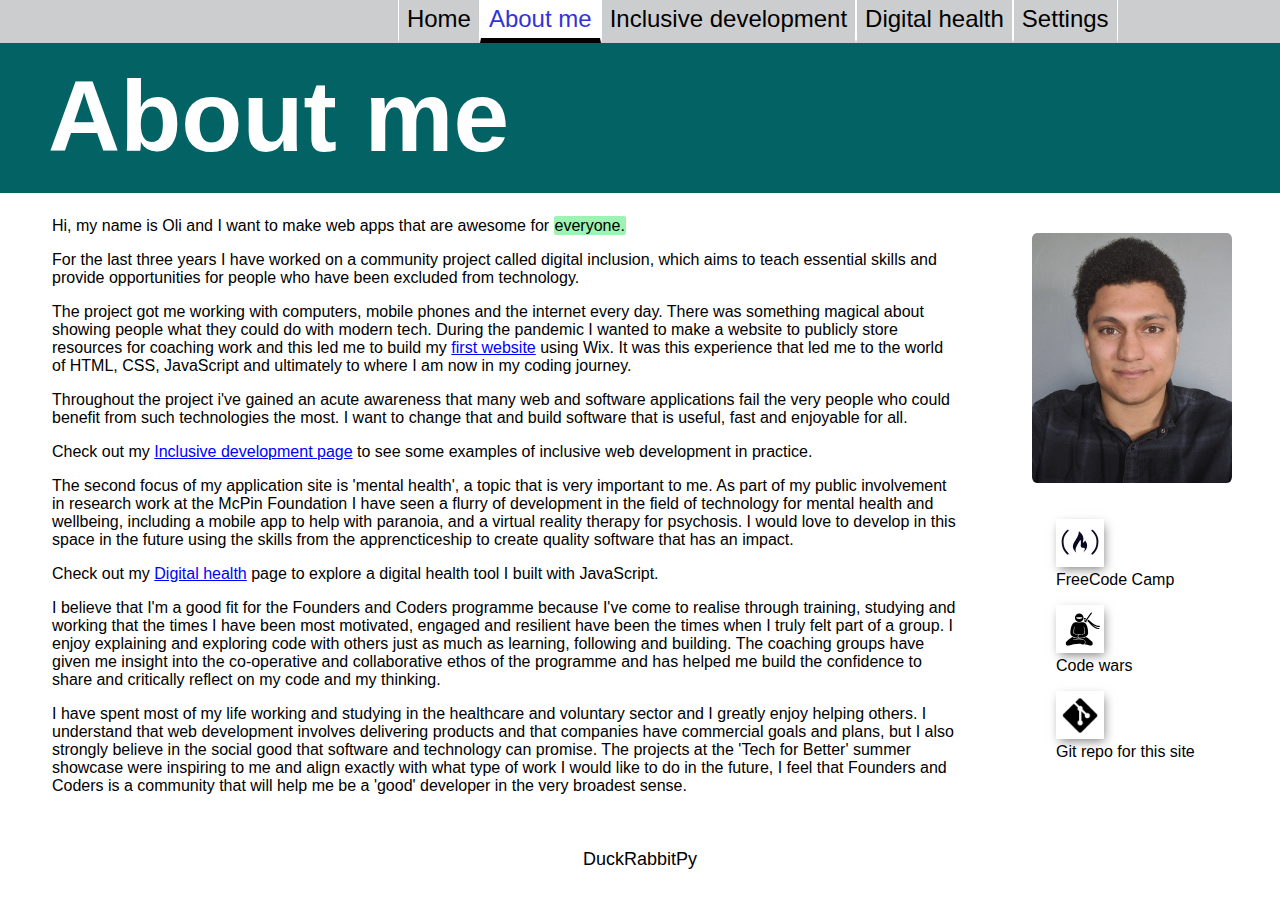
==== pages/about.html @ ebc99cb9 "accessibility audit part 1" ====
<!DOCTYPE html>
<html lang="en">
  <head>
    <meta charset="UTF-8" />
    <meta name="viewport" content="width=device-width, initial-scale=1.0" />
    <link
      rel="stylesheet"
      href="https://use.fontawesome.com/releases/v5.7.2/css/all.css"
      integrity="sha384-fnmOCqbTlWIlj8LyTjo7mOUStjsKC4pOpQbqyi7RrhN7udi9RwhKkMHpvLbHG9Sr"
      crossorigin="anonymous"
    />
    <link rel="stylesheet" href="../styles.css" />
    <link rel="icon" type="image/png" href="../images/everyone.svg" />
    <title>About</title>
    <script src="../retrieveSettings.js"></script>
  </head>

  <nav>
    <ul>
      <li tabindex="0" class="key-nav" id="skip_to_content">
        <a href="#main_content">Skip to main content</a>
      </li>
      <li tabindex="0" class="key-nav">
        <a href="/">Home </a><i class="fas fa-home" aria-hidden="true"></i>
      </li>
      <li tabindex="0" class="key-nav" id="current_page">
        <a href="../pages/about.html" aria-current="page">About me </a
        ><i class="far fa-address-card" aria-hidden="true"></i>
      </li>
      <li tabindex="0" class="key-nav">
        <a href="../pages/inclusive.html">Inclusive development </a
        ><i class="fas fa-user-check" aria-hidden="true"></i>
      </li>
      <li tabindex="0" class="key-nav">
        <a href="../pages/tools.html">Digital health </a
        ><i class="fas fa-spa" aria-hidden="true"></i>
      </li>
      <li tabindex="0" class="key-nav">
        <a href="../pages/settings.html">Settings </a
        ><i class="fas fa-cog" aria-hidden="true"></i>
      </li>
    </ul>
  </nav>

  <body>
    <section class="banner">
      <h1>About me</h1>
    </section>
    <main class="about-container fade-in-content">
      <article class="about-article">
        <p id="main_content">
          Hi, my name is Oli and I want to make web apps that are awesome for
          <mark>everyone.</mark>
        </p>
        <p>
          For the last three years I have worked on a community project called
          digital inclusion, which aims to teach essential skills and provide
          opportunities for people who have been excluded from technology.
        </p>
        <p>
          The project got me working with computers, mobile phones and the
          internet every day. There was something magical about showing people
          what they could do with modern tech. During the pandemic I wanted to
          make a website to publicly store resources for coaching work and this
          led me to build my
          <a target="blank" href="https://digiinclusion.wixsite.com/london"
            >first website</a
          >
          using Wix. It was this experience that led me to the world of HTML,
          CSS, JavaScript and ultimately to where I am now in my coding journey.
        </p>
        <p>
          Throughout the project i've gained an acute awareness that many web
          and software applications fail the very people who could benefit from
          such technologies the most. I want to change that and build software
          that is useful, fast and enjoyable for all.
        </p>
        <p>
          Check out my
          <a href="./inclusive.html">Inclusive development page</a> to see some
          examples of inclusive web development in practice.
        </p>
        <p>
          The second focus of my application site is 'mental health', a topic
          that is very important to me. As part of my public involvement in
          research work at the McPin Foundation I have seen a flurry of
          development in the field of technology for mental health and
          wellbeing, including a mobile app to help with paranoia, and a virtual
          reality therapy for psychosis. I would love to develop in this space
          in the future using the skills from the apprencticeship to create
          quality software that has an impact.
        </p>
        <p>
          Check out my
          <a href="./tools.html">Digital health</a> page to explore a digital
          health tool I built with JavaScript.
        </p>
        <p>
          I believe that I'm a good fit for the Founders and Coders programme
          because I've come to realise through training, studying and working
          that the times I have been most motivated, engaged and resilient have
          been the times when I truly felt part of a group. I enjoy explaining
          and exploring code with others just as much as learning, following and
          building. The coaching groups have given me insight into the
          co-operative and collaborative ethos of the programme and has helped
          me build the confidence to share and critically reflect on my code and
          my thinking.
        </p>
        <p>
          I have spent most of my life working and studying in the healthcare
          and voluntary sector and I greatly enjoy helping others. I understand
          that web development involves delivering products and that companies
          have commercial goals and plans, but I also strongly believe in the
          social good that software and technology can promise. The projects at
          the 'Tech for Better' summer showcase were inspiring to me and align
          exactly with what type of work I would like to do in the future, I
          feel that Founders and Coders is a community that will help me be a
          'good' developer in the very broadest sense.
        </p>
      </article>

      <div class="profile-links-container">
        <ul class="profile-items">
          <li>
            <img
              class="about-img"
              src="../images/about_img.jpg"
              alt="profile of Oli Jones"
            />
          </li>
          <li tabindex="0" class="profile-li">
            <figure>
              <a
                target="_blank"
                href="https://www.freecodecamp.org/duck_rabbit_py"
              >
                <img
                  class="profile-links"
                  src="../images/fcc_secondary.svg"
                  alt="link to freecode camp profile"
                />
              </a>
              <figcaption>FreeCode Camp</figcaption>
            </figure>
          </li>
          <li tabindex="0" class="profile-li">
            <figure>
              <a
                target="_blank"
                href="https://www.codewars.com/users/duckRabbit"
              >
                <img
                  class="profile-links"
                  src="../images/codewars.svg"
                  alt="link to codewars profile"
                />
              </a>
              <figcaption>Code wars</figcaption>
            </figure>
          </li>
          <li tabindex="0" class="profile-li">
            <figure>
              <a
                target="_blank"
                href="https://github.com/duckRabbitPy/duckRabbitPy.github.io"
              >
                <img
                  class="profile-links"
                  src="../images/git.png"
                  alt="link to github repository"
                />
              </a>
              <figcaption>Git repo for this site</figcaption>
            </figure>
          </li>
        </ul>
      </div>
    </main>

    <footer>
      <p>
        <span><i id="github-icon" class="fab fa-github"></i></span>DuckRabbitPy
      </p>
    </footer>
    <script
      crossorigin="anonymous"
      src="https://polyfill.io/v3/polyfill.min.js?features=es2015%2Ces2016%2Ces2017%2Ces2018%2Ces2019%2Ces6%2Ces5"
    ></script>
    <script src="../app.js"></script>
    <script>
      //page specific javaScript
      const profileListItems = document.querySelectorAll(".profile-li");
      profileListItems.forEach((elem) => {
        elem.addEventListener("keydown", (event) => {
          if (event.keyCode === 13) {
            //user must have pop ups enabled for this approach to work
            let newLocation = event.target.childNodes[1].firstElementChild.href;
            window.open(newLocation, "_blank");
          }
        });
      });
    </script>
    <script
      type="text/javascript"
      src="//translate.google.com/translate_a/element.js?cb=googleTranslateElementInit"
    ></script>
  </body>
</html>
---- styles.css ----
@font-face {
  font-family: "openDyslexic";
  src: url("./OpenDyslexic-Regular.woff");
}

:root {
  /* --background-color: white; */
  --background-color: white;
  --text-color: black;
  --link-color: blue;
  --font-size: "large";
  --secondary-color: rgb(158, 242, 178);
  --tertiary-color: #b5e6ffcb;
  --banner: #036264;
  --font-family: "-apple-system", "BlinkMacSystemFont", "Arial", "Roboto",
    "Oxygen", "Ubuntu", "Cantarell";

  /* digital app result bar variable */
  --moodbar-width: 50%;
  --sleepbar-width: 50%;
  --nutritionbar-width: 50%;
  --socialbar-width: 50%;
  --exercisebar-width: 50%;
}

html[current-theme="light-theme"] {
  --background-color: white;
  --text-color: rgb(21, 20, 28);
  --link-color: blue;
  --secondary-color: rgb(158, 242, 178);
  --tertiary-color: #b5e6ffcb;
  --banner: #036264;
}

html[current-theme="dark-theme"] {
  --background-color: rgb(29, 13, 45);
  --text-color: white;
  --link-color: yellow;
  --secondary-color: rgb(158, 242, 178);
  --tertiary-color: #b5e6ffcb;
  --banner: #3a3a3a;
}

html[current-theme="easy-read-theme"] {
  --background-color: #f9f7d8;
  --text-color: #003275;
  --link-color: #1f9c39;
  --secondary-color: rgb(158, 242, 178);
  --tertiary-color: #b5e6ffcb;
  --banner: #1f9c39;
}

html[animation-state="off"] {
  --landing-animation: "none";
  --soft-animation: "none";
  --pulse-animation: "none";
}

html[animation-state="on"] {
  --landing-animation: fadeIn 3s;
  --soft-animation: fadeIn 0.8s;
  --pulse-animation: pulse 2s infinite;
}

body {
  margin: 0;
  padding: 0;
  color: var(--text-color);
  font-size: var(--font-size);
  font-family: var(--font-family);
  background: var(--background-color);
}

body a {
  color: var(--link-color);
}

/* landing page (index.html) */
.landing-container {
  display: flex;
  flex-direction: column;
  justify-items: center;
  align-items: center;
}

.landing-text {
  margin: 20px;
}

.landing-img {
  max-height: 50vh;
  animation: var(--landing-animation);
  -webkit-animation: var(--landing-animation);
  -moz-animation: var(--landing-animation);
  -o-animation: var(--landing-animation);
  -ms-animation: var(--landing-animation);
}

.fade-in-content {
  animation: var(--soft-animation);
  -webkit-animation: var(--soft-animation);
  -moz-animation: var(--soft-animation);
  -o-animation: var(--soft-animation);
  -ms-animation: var(--soft-animation);
}

@keyframes fadeIn {
  0% {
    opacity: 0.1;
  }
  100% {
    opacity: 1;
  }
}

@-moz-keyframes fadeIn {
  0% {
    opacity: 0.1;
  }
  100% {
    opacity: 1;
  }
}

@-webkit-keyframes fadeIn {
  0% {
    opacity: 0.1;
  }
  100% {
    opacity: 1;
  }
}

@-o-keyframes fadeIn {
  0% {
    opacity: 0.1;
  }
  100% {
    opacity: 1;
  }
}

@-ms-keyframes fadeIn {
  0% {
    opacity: 0.1;
  }
  100% {
    opacity: 1;
  }
}

/* Nav bar */

nav [aria-current="page"] {
  color: rgb(51, 51, 216);
}

nav li {
  list-style: none;
  color: #000;
  padding: 0.3rem 0.5rem 0.3rem 0.5rem;
  /* transparent border to keep sizing consistent on hover */
  border-bottom: 4px solid rgba(244, 192, 20, 0);
  border-right: 0.5px solid white;
  border-left: 0.5px solid white;
}

nav li:hover {
  /* background-color: rgb(244, 191, 20); */
  background-color: var(--secondary-color);
  color: #000;
  border-bottom: 3px solid #444;
}

#current_page {
  background-color: white;
  border-bottom: 5px solid black;
}

nav ul {
  display: flex;
  flex-direction: row;
  justify-content: center;
  background-color: rgb(204, 205, 206);
  box-shadow: 0 2px 4px -1px rgba(0, 0, 0, 0.5);
  margin: 0;
  padding: 0;
}

nav a {
  font-size: x-large;
  color: rgb(0, 0, 0);
  text-decoration: none;
}

i {
  font-size: medium;
}

mark {
  background-color: var(--secondary-color);
  border-radius: 2px;
  padding: 1px;
}

.key-nav:focus-visible {
  background-color: var(--secondary-color);
}

nav:focus {
  background-color: var(--secondary-color);
}

/* skip to content li is invisible to sighted readers, 
but becomes visible and clickable/enterable with keyboard focus */
#skip_to_content {
  opacity: 0;
  pointer-events: none;
}

#skip_to_content:focus {
  opacity: 1;
  pointer-events: all;
}

/* banner and h1*/
.banner {
  background-color: var(--banner);
  height: 150px;
}

.banner h1 {
  padding-top: 1rem;
  padding-left: 3rem;
  margin: 0px;
  color: white;
  font-size: 100px;
}

/* general */

.active {
  background-color: var(--tertiary-color);
  border: var(--text-color) solid 1px;
}

/* about page css */
.about-container,
.inclusive-container,
.tools-container,
.settings-container {
  margin: 0.5rem 2rem 0 2rem;
}

.about-container {
  display: flex;
  flex-direction: row;
}

.about-article {
  margin: 0px 20px 20px 20px;
}

.about-img {
  margin: 1rem;
  height: 250px;
  width: 200px;
  border-radius: 2.5%;
}

.profile-links-container {
  display: flex;
  flex-direction: column;
  justify-items: right;
}

.profile-items {
  list-style-type: none;
}

.profile-li:focus-visible {
  background-color: var(--secondary-color);
}

.profile-figure:focus-visible {
  background-color: var(--secondary-color);
}

.profile-links {
  max-width: 40px;
  padding: 3px;
  box-shadow: 2px 4px 10px -2px rgba(0, 0, 0, 0.5);
  border: solid 1px rgba(0, 0, 0, 0);
  animation: var(--pulse-animation);
}

.profile-links:hover {
  background-color: var(--tertiary-color);
  border: solid 1px var(--tertiary-color);
}

/* inclusion page css */
.factor-container {
  padding-top: 0.5rem;
  display: grid;
  grid-template-columns: 1fr 1fr 1fr;
  grid-template-rows: 1fr 1fr;
  gap: 0px 0px;
  grid-auto-flow: row;
  grid-template-areas:
    "digital-inclusion visual-impairment neuro-diversity"
    "physical-health-and-ability language-area community-diversity";
  width: 100%;
  height: 100%;
  justify-content: center;
}

.digital-inclusion {
  grid-area: digital-inclusion;
  display: flex;
  flex-direction: row;
  align-content: center;
  max-height: 1fr;
  padding: 10px;

  /* set transparent border when not hovered */
  border: rgba(0, 0, 0, 0);
  border-style: solid;
}

.visual-impairment {
  grid-area: visual-impairment;
  display: flex;
  flex-direction: row;
  align-content: center;
  max-height: 1fr;
  padding: 10px;

  border: rgba(0, 0, 0, 0);
  border-style: solid;
}

.neuro-diversity {
  grid-area: neuro-diversity;
  display: flex;
  flex-direction: row;
  align-content: center;
  max-height: 1fr;
  padding: 10px;

  border: rgba(0, 0, 0, 0);
  border-style: solid;
}

.physical-health-and-ability {
  grid-area: physical-health-and-ability;
  display: flex;
  flex-direction: row;
  align-content: center;
  max-height: 1fr;
  padding: 10px;

  border: rgba(0, 0, 0, 0);
  border-style: solid;
}

.language-area {
  grid-area: language-area;
  display: flex;
  flex-direction: row;
  align-content: center;
  max-height: 1fr;
  padding: 10px;

  border: rgba(0, 0, 0, 0);
  border-style: solid;
}

.community-diversity {
  grid-area: community-diversity;
  display: flex;
  flex-direction: row;
  align-content: center;
  max-height: 1fr;
  padding: 10px;

  border: rgba(0, 0, 0, 0);
  border-style: solid;
}

#digital-section,
#visual-section,
#neuro-section,
#physical-section,
#language-section,
#community-section {
  padding-top: 10px;
  margin: 20px;
}

.hidden {
  display: none;
}

.onShow {
  display: block;
}

.feedback {
  padding: 2rem;
}

.neuro-diversity:hover,
.neuro-diversity:focus-visible,
.physical-health-and-ability:hover,
.physical-health-and-ability:focus-visible,
.language-area:hover,
.language-area:focus-visible,
.community-diversity:hover,
.community-diversity:focus-visible,
.visual-impairment:hover,
.visual-impairment:focus-visible,
.digital-inclusion:hover,
.digital-inclusion:focus-visible {
  border: var(--text-color);
  background-color: var(--tertiary-color);
  border-style: solid;
}

.neuro-diversity header,
.physical-health-and-ability header,
.language-area header,
.community-diversity header,
.visual-impairment header,
.digital-inclusion header {
  padding: 10px;
}

.nav-tut {
  margin: 1rem;
  padding: 0.5rem;
  border: 0.5px var(--text-color) dashed;
}

.nav-tut:hover {
  border: 0.5px var(--text-color) solid;
}

.inclusive-link {
  text-decoration: none;
}

.factor-img {
  max-width: 200px;
}

.user-container {
  width: 70%;
  margin-top: 20px;
  margin-bottom: 20px;
  padding: 10px;
  border: black 1px groove;
  display: flex;
  flex-direction: row;
  justify-items: left;
}

.colourB-container {
  display: flex;
  flex-direction: column;
}

.filter-btn {
  width: 150px;
  height: min-content;
}

.filter-btn-container {
  margin-top: 2rem;
  margin-bottom: 1rem;
  display: flex;
  flex-direction: row;
  justify-content: space-evenly;
}

.multi_coloured {
  max-width: 40vw;
  border-radius: 10%;
  filter: var(--vision-filter);
}

.comparison-container {
  display: flex;
  flex-direction: row;
  justify-content: space-evenly;
}

.sightLoss {
  border-radius: 50%;
  filter: blur(35px) grayscale();
}

#custom_upload {
  margin: 0.5rem;
}

#dice {
  height: 100px;
}

#text_input {
  width: 70vw;
  height: 10vw;
}

.scroll-top {
  margin-top: 10px;
  margin-left: 90%;
}

button {
  font-size: var(--font-size);
  font-family: var(--font-family);
  margin: 5px;
}

button:hover,
button:focus-visible {
  background-color: var(--secondary-color);
}

/* digi health tools styles */

.health-app {
  display: flex;
  flex-direction: row;
  justify-items: center;
  padding-left: 50px;
}

.digi-health-landing {
  display: flex;
  flex-direction: row;
  justify-content: center;
}

.domain-img {
  max-height: 30vh;
}

#health_landing_img {
  max-width: 60vw;
}

#mood_bar {
  background: #333;
  border-radius: 13px;
  height: 20px;
  width: 300px;
  padding: 3px;
  margin-bottom: 1rem;
}

#mood_bar:after {
  content: "";
  display: block;
  background: var(--tertiary-color);
  width: var(--moodbar-width);
  height: 100%;
  border-radius: 9px;
}

#sleep_bar {
  background: #333;
  border-radius: 13px;
  height: 20px;
  width: 300px;
  padding: 3px;
  margin-bottom: 1rem;
}

#sleep_bar:after {
  content: "";
  display: block;
  background: var(--tertiary-color);
  width: var(--sleepbar-width);
  height: 100%;
  border-radius: 9px;
}

#nutrition_bar {
  background: #333;
  border-radius: 13px;
  height: 20px;
  width: 300px;
  padding: 3px;
  margin-bottom: 1rem;
}

#nutrition_bar:after {
  content: "";
  display: block;
  background: var(--tertiary-color);
  width: var(--nutritionbar-width);
  height: 100%;
  border-radius: 9px;
}

#social_bar {
  background: #333;
  border-radius: 13px;
  height: 20px;
  width: 300px;
  padding: 3px;
  margin-bottom: 1rem;
}

#social_bar:after {
  content: "";
  display: block;
  background: var(--tertiary-color);
  width: var(--socialbar-width);
  height: 100%;
  border-radius: 9px;
}

#exercise_bar {
  background: #333;
  border-radius: 13px;
  height: 20px;
  width: 300px;
  padding: 3px;
  margin-bottom: 1rem;
}

#exercise_bar:after {
  content: "";
  display: block;
  background: var(--tertiary-color);
  width: var(--exercisebar-width);
  height: 100%;
  border-radius: 9px;
}

.bar-container {
  display: flex;
  flex-direction: row;
  align-items: center;
}

.positive_icon {
  max-width: 7vh;
  margin-left: 10px;
  animation: var(--pulse-animation);
}

@keyframes pulse {
  0% {
    transform: scale(0.9);
  }

  70% {
    transform: scale(1);
  }

  100% {
    transform: scale(0.9);
  }
}

/* footer styles */
footer {
  font-size: large;
  display: flex;
  flex-direction: row;
  justify-content: center;
}

#github-icon {
  font-size: var(--font-size);
}

/* Ipad */
@media (max-width: 1000px) {
  .factor-container {
    padding-top: 0.5rem;
    display: grid;
    grid-template-columns: 1fr 1fr;
    grid-template-rows: 1fr 1fr 1fr;
    gap: 0px 0px;
    grid-auto-flow: column;
    grid-template-areas:
      "digital-inclusion visual-impairment neuro-diversity"
      "physical-health-and-ability language-area community-diversity";
    width: 100%;
    height: 100%;
    justify-content: center;
  }
}

/* moblie */
@media (max-width: 700px) {
  .factor-container {
    padding-top: 2rem;
    display: flex;
    flex-direction: column;
  }

  .about-container {
    display: flex;
    flex-direction: column;
  }

  .about-img {
    margin: 2rem;
    height: 250px;
    width: 200px;
    border-radius: 2.5%;
  }

  nav a {
    font-size: medium;
    margin-right: 5px;
  }
  i {
    font-size: small;
  }

  nav ul {
    display: flex;
    flex-direction: row;
    justify-content: center;
    background-color: rgb(204, 205, 206);
    margin: 0;
    padding: 0;
  }

  .landing-img {
    max-height: 200px;
  }

  /* consider whether this is best accessibility option for mobile? */
  #skip_to_content {
    display: none;
  }

  .banner {
    height: 150px;
  }

  .banner h1 {
    padding-top: 1rem;
    padding-left: 1rem;
    margin: 0px;
    color: white;
    font-size: 50px;
  }

  .filter-btn-container {
    margin-top: 0.5rem;
    margin-bottom: 0.5rem;
    flex-direction: column;
    justify-content: space-evenly;
  }
}
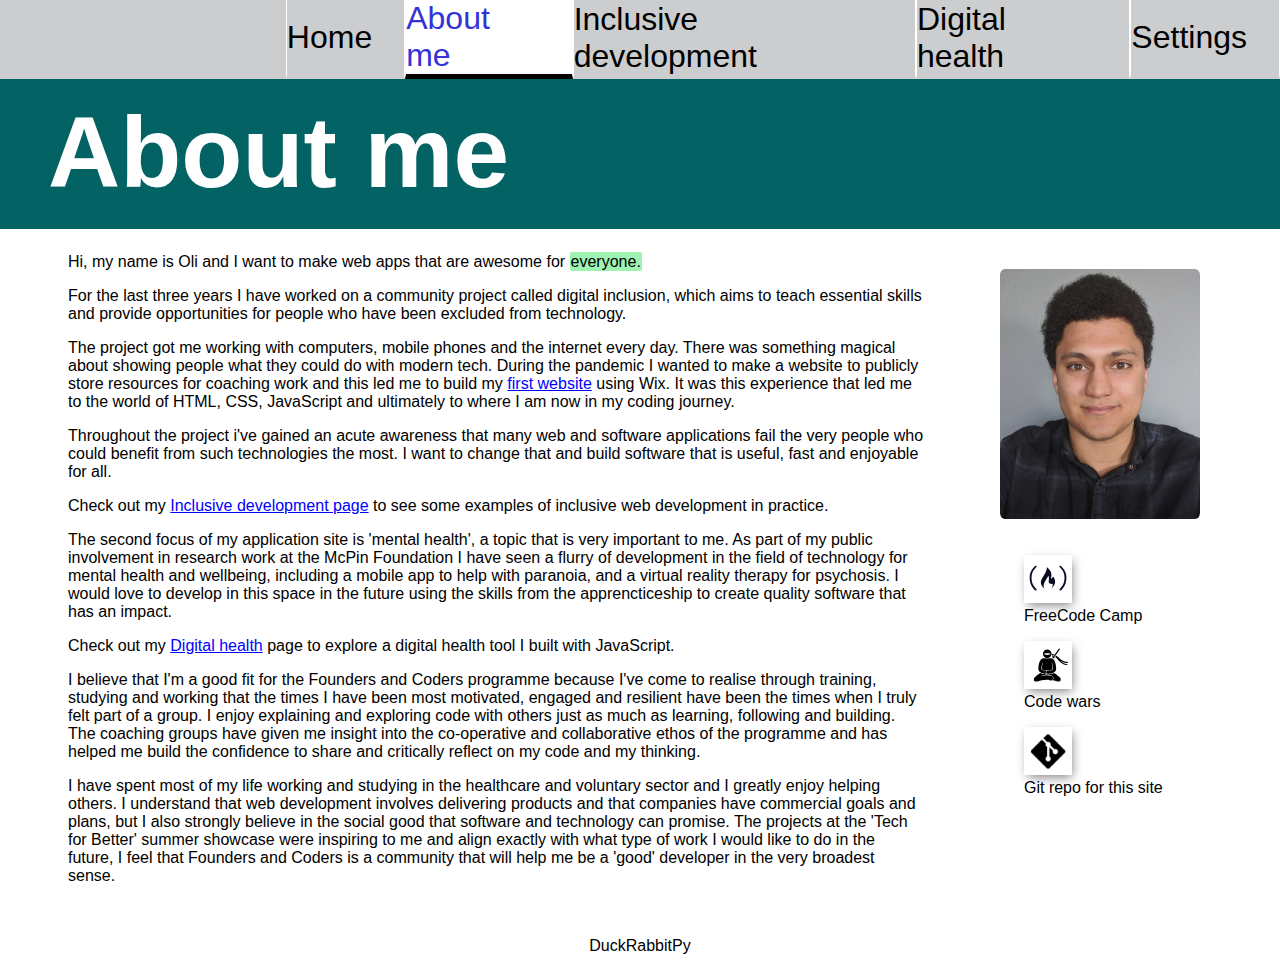
==== commit 9da69685: "New and improved navbar with 100% click coverage" ====
--- a/pages/about.html
+++ b/pages/about.html
@@ -21,23 +21,28 @@
         <a href="#main_content">Skip to main content</a>
       </li>
       <li tabindex="0" class="key-nav">
-        <a href="/">Home </a><i class="fas fa-home" aria-hidden="true"></i>
+        <a href="/">Home <i class="fas fa-home" aria-hidden="true"></i></a>
       </li>
       <li tabindex="0" class="key-nav" id="current_page">
-        <a href="../pages/about.html" aria-current="page">About me </a
-        ><i class="far fa-address-card" aria-hidden="true"></i>
-      </li>
-      <li tabindex="0" class="key-nav">
-        <a href="../pages/inclusive.html">Inclusive development </a
-        ><i class="fas fa-user-check" aria-hidden="true"></i>
-      </li>
-      <li tabindex="0" class="key-nav">
-        <a href="../pages/tools.html">Digital health </a
-        ><i class="fas fa-spa" aria-hidden="true"></i>
-      </li>
-      <li tabindex="0" class="key-nav">
-        <a href="../pages/settings.html">Settings </a
-        ><i class="fas fa-cog" aria-hidden="true"></i>
+        <a href="../pages/about.html" aria-current="page"
+          >About me <i class="far fa-address-card" aria-hidden="true"></i
+        ></a>
+      </li>
+      <li tabindex="0" class="key-nav">
+        <a href="../pages/inclusive.html"
+          >Inclusive development
+          <i class="fas fa-user-check" aria-hidden="true"></i
+        ></a>
+      </li>
+      <li tabindex="0" class="key-nav">
+        <a href="../pages/tools.html"
+          >Digital health <i class="fas fa-spa" aria-hidden="true"></i
+        ></a>
+      </li>
+      <li tabindex="0" class="key-nav">
+        <a href="../pages/settings.html"
+          >Settings <i class="fas fa-cog" aria-hidden="true"></i
+        ></a>
       </li>
     </ul>
   </nav>
--- a/styles.css
+++ b/styles.css
@@ -158,7 +158,7 @@
 nav li {
   list-style: none;
   color: #000;
-  padding: 0.3rem 0.5rem 0.3rem 0.5rem;
+  padding: 0rem;
   /* transparent border to keep sizing consistent on hover */
   border-bottom: 4px solid rgba(244, 192, 20, 0);
   border-right: 0.5px solid white;
@@ -188,9 +188,19 @@
 }
 
 nav a {
-  font-size: x-large;
+  font-size: xx-large;
   color: rgb(0, 0, 0);
   text-decoration: none;
+  display: flex;
+  flex-direction: row;
+  align-items: center;
+  width: 100%;
+  height: 100%;
+}
+
+nav i {
+  font-size: x-large;
+  padding: 1rem;
 }
 
 i {
@@ -249,7 +259,7 @@
 .inclusive-container,
 .tools-container,
 .settings-container {
-  margin: 0.5rem 2rem 0 2rem;
+  margin: 0.5rem 4rem 0rem 3rem;
 }
 
 .about-container {
@@ -545,7 +555,7 @@
 }
 
 .domain-img {
-  max-height: 30vh;
+  max-height: 200px;
 }
 
 #health_landing_img {
@@ -670,7 +680,6 @@
 
 /* footer styles */
 footer {
-  font-size: large;
   display: flex;
   flex-direction: row;
   justify-content: center;
@@ -696,6 +705,19 @@
     height: 100%;
     justify-content: center;
   }
+
+  nav a {
+    font-size: x-large;
+  }
+
+  nav i {
+    font-size: large;
+    padding: 0.5rem;
+  }
+
+  i {
+    font-size: small;
+  }
 }
 
 /* moblie */
@@ -724,6 +746,11 @@
   }
   i {
     font-size: small;
+  }
+
+  nav i {
+    font-size: small;
+    padding: 0.2rem;
   }
 
   nav ul {
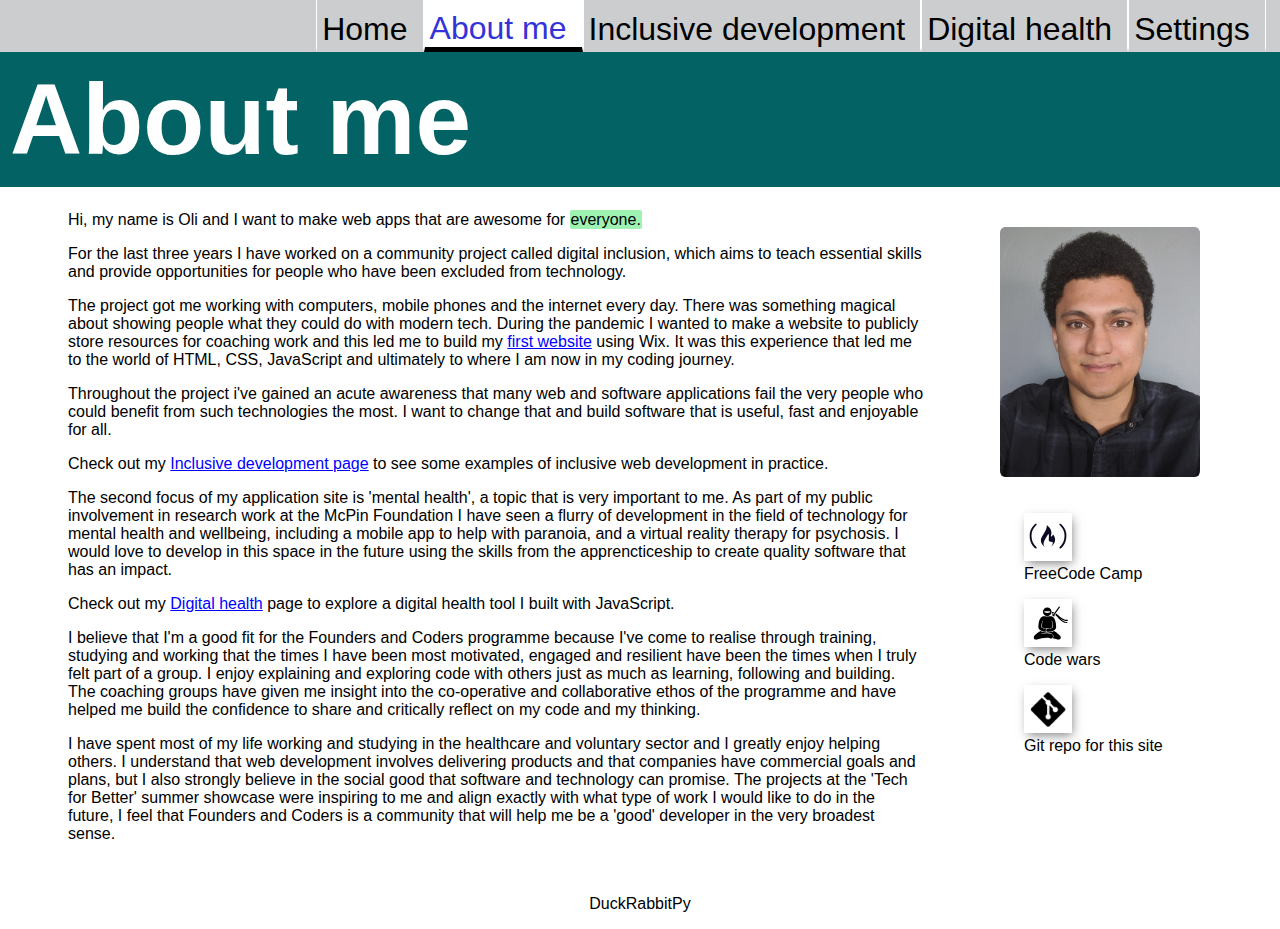
==== commit ce2f5a7b: "btn styling change" ====
--- a/pages/about.html
+++ b/pages/about.html
@@ -107,7 +107,7 @@
           been the times when I truly felt part of a group. I enjoy explaining
           and exploring code with others just as much as learning, following and
           building. The coaching groups have given me insight into the
-          co-operative and collaborative ethos of the programme and has helped
+          co-operative and collaborative ethos of the programme and have helped
           me build the confidence to share and critically reflect on my code and
           my thinking.
         </p>
--- a/styles.css
+++ b/styles.css
@@ -89,6 +89,7 @@
 
 .landing-img {
   max-height: 50vh;
+  width: 80vw;
   animation: var(--landing-animation);
   -webkit-animation: var(--landing-animation);
   -moz-animation: var(--landing-animation);
@@ -166,7 +167,6 @@
 }
 
 nav li:hover {
-  /* background-color: rgb(244, 191, 20); */
   background-color: var(--secondary-color);
   color: #000;
   border-bottom: 3px solid #444;
@@ -194,13 +194,14 @@
   display: flex;
   flex-direction: row;
   align-items: center;
-  width: 100%;
+  width: fit-content;
   height: 100%;
+  padding: 5px;
 }
 
 nav i {
   font-size: x-large;
-  padding: 1rem;
+  padding: 5px;
 }
 
 i {
@@ -213,7 +214,12 @@
   padding: 1px;
 }
 
-.key-nav:focus-visible {
+.key-nav:focus {
+  background-color: var(--secondary-color);
+}
+
+/* for safari */
+.key-nav:focus {
   background-color: var(--secondary-color);
 }
 
@@ -236,15 +242,16 @@
 /* banner and h1*/
 .banner {
   background-color: var(--banner);
-  height: 150px;
+  display: flex;
+  flex-direction: column;
+  height: fit-content;
 }
 
 .banner h1 {
-  padding-top: 1rem;
-  padding-left: 3rem;
-  margin: 0px;
   color: white;
   font-size: 100px;
+  padding: 0;
+  margin: 10px;
 }
 
 /* general */
@@ -288,11 +295,11 @@
   list-style-type: none;
 }
 
-.profile-li:focus-visible {
+.profile-li:focus {
   background-color: var(--secondary-color);
 }
 
-.profile-figure:focus-visible {
+.profile-figure:focus {
   background-color: var(--secondary-color);
 }
 
@@ -404,7 +411,15 @@
 #physical-section,
 #language-section,
 #community-section {
-  padding-top: 10px;
+  /* Debated whether outline is needed for accessibility here */
+  /* My reasoning is no, because boundary does not demarcate content */
+  /* In firefox no styling is provided and that feels right */
+  /* section semantics should be sufficient for screen readers */
+
+  /* ?? */
+  /* outline: thin solid var(--tertiary-color); */
+  outline: none;
+  padding: 10px;
   margin: 20px;
 }
 
@@ -421,17 +436,17 @@
 }
 
 .neuro-diversity:hover,
-.neuro-diversity:focus-visible,
+.neuro-diversity:focus,
 .physical-health-and-ability:hover,
-.physical-health-and-ability:focus-visible,
+.physical-health-and-ability:focus,
 .language-area:hover,
-.language-area:focus-visible,
+.language-area:focus,
 .community-diversity:hover,
-.community-diversity:focus-visible,
+.community-diversity:focus,
 .visual-impairment:hover,
-.visual-impairment:focus-visible,
+.visual-impairment:focus,
 .digital-inclusion:hover,
-.digital-inclusion:focus-visible {
+.digital-inclusion:focus {
   border: var(--text-color);
   background-color: var(--tertiary-color);
   border-style: solid;
@@ -443,6 +458,7 @@
 .community-diversity header,
 .visual-impairment header,
 .digital-inclusion header {
+  font-size: large;
   padding: 10px;
 }
 
@@ -461,6 +477,7 @@
 }
 
 .factor-img {
+  height: 22vh;
   max-width: 200px;
 }
 
@@ -469,7 +486,7 @@
   margin-top: 20px;
   margin-bottom: 20px;
   padding: 10px;
-  border: black 1px groove;
+  border: var(--tertiary-color) 1px groove;
   display: flex;
   flex-direction: row;
   justify-items: left;
@@ -481,28 +498,36 @@
 }
 
 .filter-btn {
-  width: 150px;
-  height: min-content;
+  display: block;
+  width: 90%;
+  margin: 5px;
 }
 
 .filter-btn-container {
   margin-top: 2rem;
   margin-bottom: 1rem;
-  display: flex;
-  flex-direction: row;
-  justify-content: space-evenly;
+  display: grid;
+  grid-template-columns: 1fr 1fr 1fr;
+  grid-template-rows: 1fr 1fr;
+  justify-items: center;
+  align-items: center;
 }
 
 .multi_coloured {
-  max-width: 40vw;
+  width: 40vw;
   border-radius: 10%;
   filter: var(--vision-filter);
 }
 
 .comparison-container {
+  width: fit-content;
   display: flex;
   flex-direction: row;
   justify-content: space-evenly;
+}
+
+.comparison-figure {
+  margin: 10px;
 }
 
 .sightLoss {
@@ -523,19 +548,28 @@
   height: 10vw;
 }
 
+#word_input_container {
+  display: flex;
+  flex-direction: column;
+}
+
 .scroll-top {
   margin-top: 10px;
   margin-left: 90%;
 }
 
 button {
+  border-radius: 3px;
+  background-color: rgb(221, 222, 225);
   font-size: var(--font-size);
   font-family: var(--font-family);
   margin: 5px;
+  border: 1px solid rgba(0, 0, 0);
 }
 
 button:hover,
-button:focus-visible {
+button:focus {
+  box-shadow: 0 2px 4px -1px rgba(0, 0, 0, 0.5);
   background-color: var(--secondary-color);
 }
 
@@ -689,7 +723,7 @@
   font-size: var(--font-size);
 }
 
-/* Ipad */
+/* Ipad width or lower*/
 @media (max-width: 1000px) {
   .factor-container {
     padding-top: 0.5rem;
@@ -707,12 +741,12 @@
   }
 
   nav a {
+    padding-left: 3px;
     font-size: x-large;
   }
 
   nav i {
     font-size: large;
-    padding: 0.5rem;
   }
 
   i {
@@ -720,7 +754,7 @@
   }
 }
 
-/* moblie */
+/* wide screen or landscape mobile or below */
 @media (max-width: 700px) {
   .factor-container {
     padding-top: 2rem;
@@ -728,9 +762,26 @@
     flex-direction: column;
   }
 
+  .neuro-diversity header,
+  .physical-health-and-ability header,
+  .language-area header,
+  .community-diversity header,
+  .visual-impairment header,
+  .digital-inclusion header {
+    padding: 10px;
+    width: 250px;
+  }
+
   .about-container {
     display: flex;
     flex-direction: column;
+  }
+
+  .about-container,
+  .inclusive-container,
+  .tools-container,
+  .settings-container {
+    margin: 0.5rem 0.5rem 0rem 0.5rem;
   }
 
   .about-img {
@@ -740,17 +791,20 @@
     border-radius: 2.5%;
   }
 
+  .profile-items {
+    padding-left: 0;
+  }
+
   nav a {
-    font-size: medium;
-    margin-right: 5px;
+    padding-left: 3px;
+    font-size: 15px;
   }
   i {
     font-size: small;
   }
 
   nav i {
-    font-size: small;
-    padding: 0.2rem;
+    font-size: smaller;
   }
 
   nav ul {
@@ -762,8 +816,14 @@
     padding: 0;
   }
 
-  .landing-img {
-    max-height: 200px;
+  .filter-btn-container {
+    margin-top: 2rem;
+    margin-bottom: 1rem;
+    display: grid;
+    grid-template-columns: 1fr 1fr;
+    grid-template-rows: 1fr 1fr 1fr;
+    justify-items: center;
+    align-items: center;
   }
 
   /* consider whether this is best accessibility option for mobile? */
@@ -771,22 +831,39 @@
     display: none;
   }
 
-  .banner {
-    height: 150px;
-  }
-
   .banner h1 {
-    padding-top: 1rem;
-    padding-left: 1rem;
-    margin: 0px;
-    color: white;
-    font-size: 50px;
-  }
-
-  .filter-btn-container {
-    margin-top: 0.5rem;
-    margin-bottom: 0.5rem;
-    flex-direction: column;
-    justify-content: space-evenly;
-  }
-}
+    font-size: 70px;
+  }
+}
+
+/* normal mobile */
+@media (max-width: 480px) {
+  nav a {
+    padding-left: 4px;
+    padding-right: 4px;
+    font-size: 14px;
+  }
+  nav i {
+    position: absolute;
+    visibility: hidden;
+    display: none;
+  }
+
+  .banner h1 {
+    font-size: 60px;
+  }
+}
+
+/* narrow mobile */
+@media (max-width: 370px) {
+  nav a {
+    padding-left: 2px;
+    padding-right: 2px;
+    font-size: 12px;
+  }
+  nav i {
+    position: absolute;
+    visibility: hidden;
+    display: none;
+  }
+}
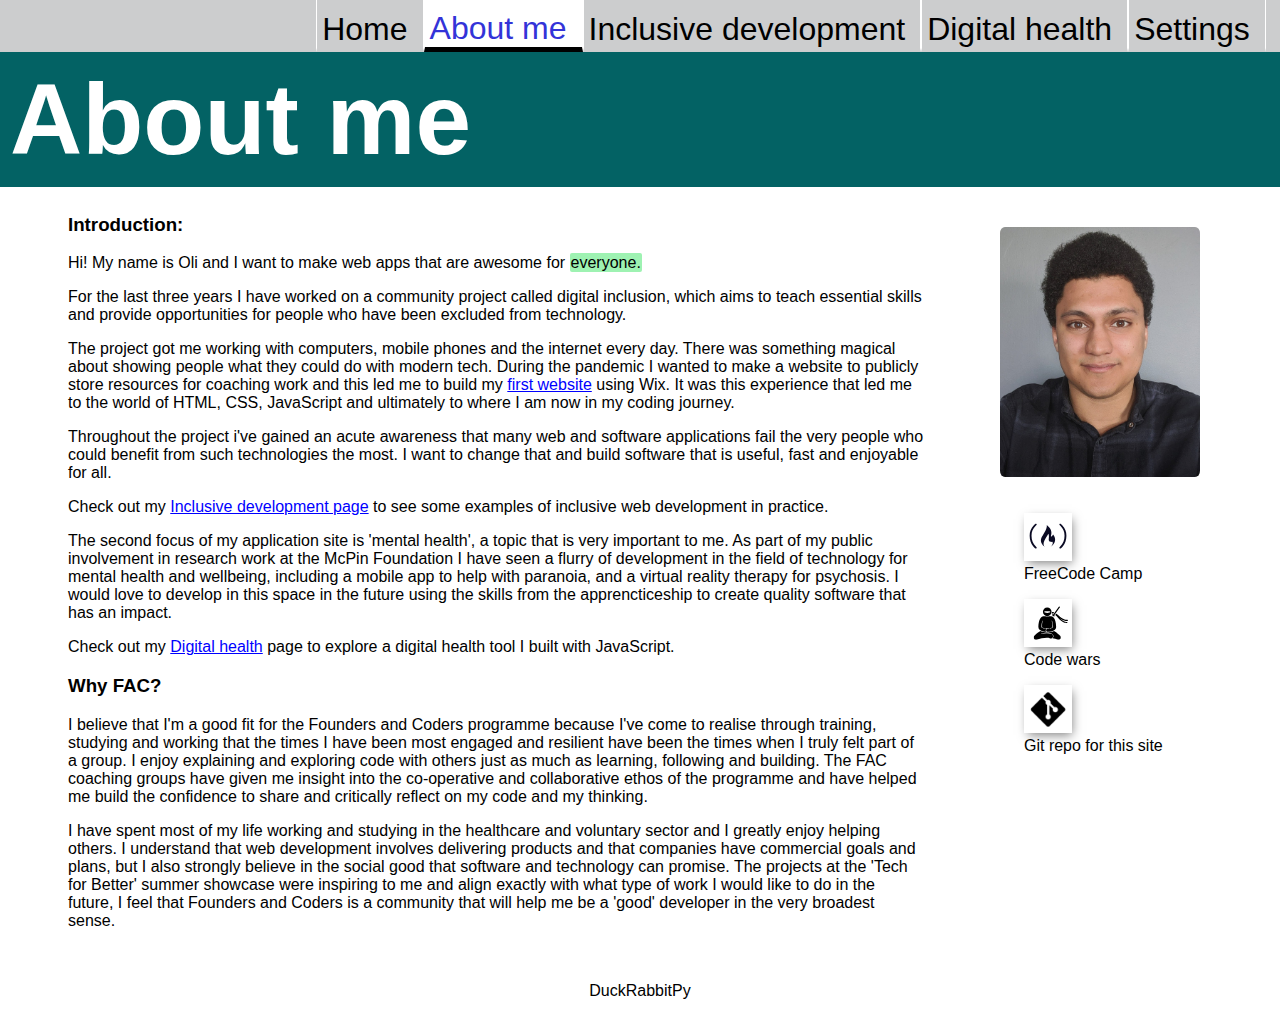
==== commit 14c4d18a: "return to default settings button + translate bug fix" ====
--- a/pages/about.html
+++ b/pages/about.html
@@ -52,9 +52,10 @@
       <h1>About me</h1>
     </section>
     <main class="about-container fade-in-content">
-      <article class="about-article">
-        <p id="main_content">
-          Hi, my name is Oli and I want to make web apps that are awesome for
+      <article class="about-article" id="main_content">
+        <h3>Introduction:</h3>
+        <p>
+          Hi! My name is Oli and I want to make web apps that are awesome for
           <mark>everyone.</mark>
         </p>
         <p>
@@ -100,13 +101,14 @@
           <a href="./tools.html">Digital health</a> page to explore a digital
           health tool I built with JavaScript.
         </p>
+        <h3>Why FAC?</h3>
         <p>
           I believe that I'm a good fit for the Founders and Coders programme
           because I've come to realise through training, studying and working
-          that the times I have been most motivated, engaged and resilient have
-          been the times when I truly felt part of a group. I enjoy explaining
-          and exploring code with others just as much as learning, following and
-          building. The coaching groups have given me insight into the
+          that the times I have been most engaged and resilient have been the
+          times when I truly felt part of a group. I enjoy explaining and
+          exploring code with others just as much as learning, following and
+          building. The FAC coaching groups have given me insight into the
           co-operative and collaborative ethos of the programme and have helped
           me build the confidence to share and critically reflect on my code and
           my thinking.
--- a/styles.css
+++ b/styles.css
@@ -567,8 +567,7 @@
   border: 1px solid rgba(0, 0, 0);
 }
 
-button:hover,
-button:focus {
+button:hover {
   box-shadow: 0 2px 4px -1px rgba(0, 0, 0, 0.5);
   background-color: var(--secondary-color);
 }
@@ -696,6 +695,12 @@
   max-width: 7vh;
   margin-left: 10px;
   animation: var(--pulse-animation);
+}
+
+/* settings */
+
+#reset_img {
+  height: 10vh;
 }
 
 @keyframes pulse {
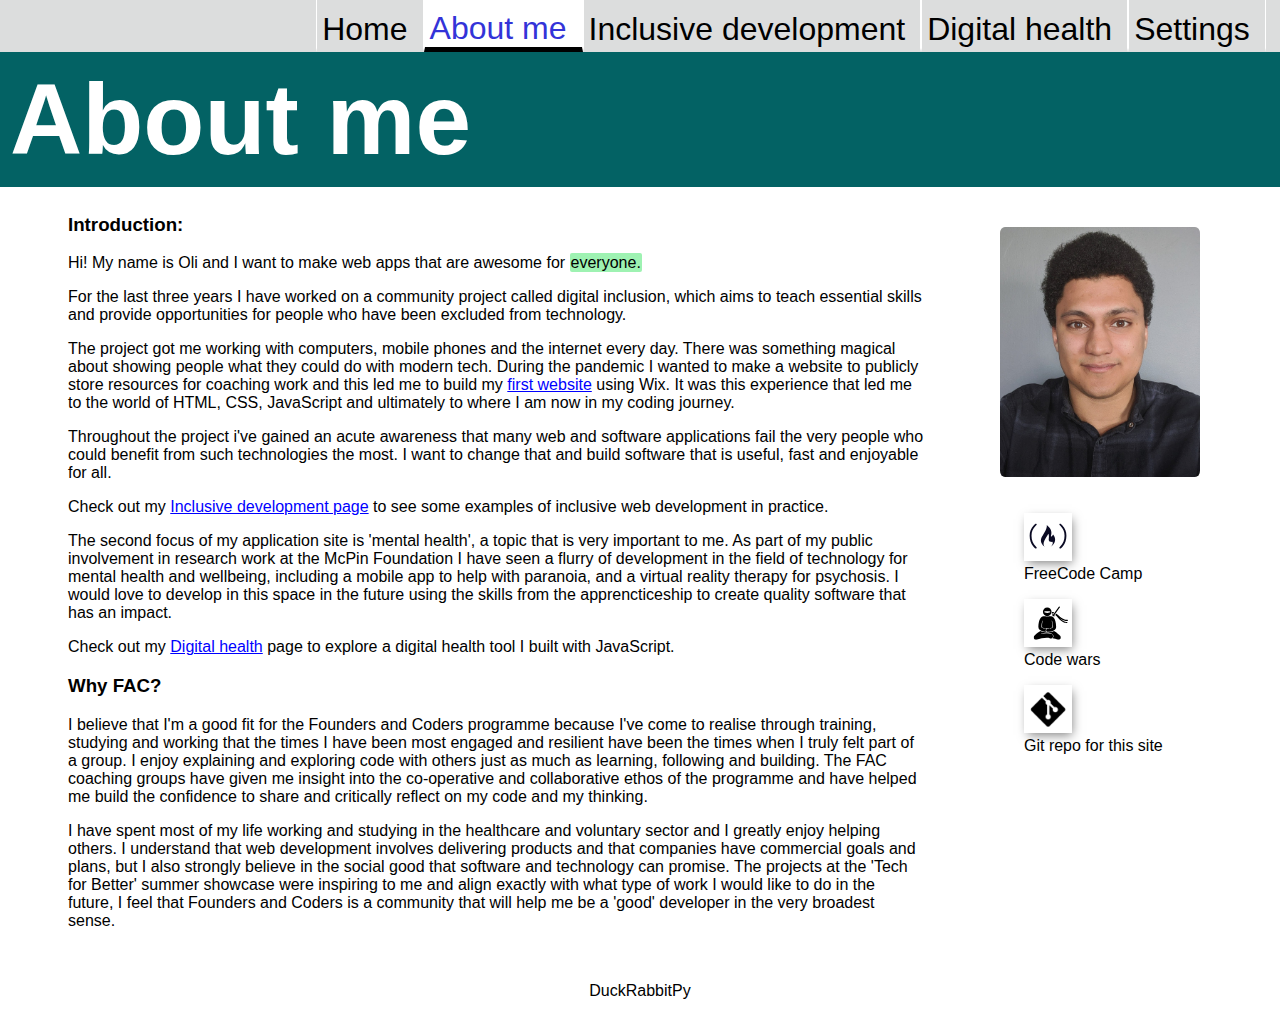
==== commit bb7fbc03: "code review and additional comments" ====
--- a/pages/about.html
+++ b/pages/about.html
@@ -3,6 +3,10 @@
   <head>
     <meta charset="UTF-8" />
     <meta name="viewport" content="width=device-width, initial-scale=1.0" />
+    <meta
+      name="description"
+      content="Author: Oli Jones, Background information, coding journey and reasons for applying to founders and coders programme"
+    />
     <link
       rel="stylesheet"
       href="https://use.fontawesome.com/releases/v5.7.2/css/all.css"
@@ -195,11 +199,11 @@
     ></script>
     <script src="../app.js"></script>
     <script>
-      //page specific javaScript
+      //about page specific JavaScript, allows key navigation to profile links
       const profileListItems = document.querySelectorAll(".profile-li");
       profileListItems.forEach((elem) => {
         elem.addEventListener("keydown", (event) => {
-          if (event.keyCode === 13) {
+          if (event.key === "Enter") {
             //user must have pop ups enabled for this approach to work
             let newLocation = event.target.childNodes[1].firstElementChild.href;
             window.open(newLocation, "_blank");
--- a/styles.css
+++ b/styles.css
@@ -69,6 +69,7 @@
   font-size: var(--font-size);
   font-family: var(--font-family);
   background: var(--background-color);
+  min-width: 250px;
 }
 
 body a {
@@ -181,7 +182,7 @@
   display: flex;
   flex-direction: row;
   justify-content: center;
-  background-color: rgb(204, 205, 206);
+  background-color: rgb(220, 221, 221);
   box-shadow: 0 2px 4px -1px rgba(0, 0, 0, 0.5);
   margin: 0;
   padding: 0;
@@ -215,15 +216,6 @@
 }
 
 .key-nav:focus {
-  background-color: var(--secondary-color);
-}
-
-/* for safari */
-.key-nav:focus {
-  background-color: var(--secondary-color);
-}
-
-nav:focus {
   background-color: var(--secondary-color);
 }
 
@@ -587,12 +579,29 @@
   justify-content: center;
 }
 
+#health_landing_text {
+  margin-right: 20px;
+}
+
 .domain-img {
   max-height: 200px;
 }
 
 #health_landing_img {
   max-width: 60vw;
+}
+
+.suggestions {
+  margin-left: 3rem;
+  margin-right: 1rem;
+}
+
+.suggestion-list {
+  padding: 0;
+}
+
+.suggestion-item {
+  margin: 10px;
 }
 
 #mood_bar {
@@ -757,6 +766,22 @@
   i {
     font-size: small;
   }
+
+  .health-app {
+    display: flex;
+    flex-direction: column;
+    justify-items: center;
+    padding-left: 50px;
+  }
+
+  .digi-health-landing {
+    display: flex;
+    flex-direction: column;
+  }
+
+  .suggestions {
+    margin-left: 0;
+  }
 }
 
 /* wide screen or landscape mobile or below */
@@ -831,6 +856,14 @@
     align-items: center;
   }
 
+  #mood_bar,
+  #sleep_bar,
+  #nutrition_bar,
+  #social_bar,
+  #exercise_bar {
+    width: 250px;
+  }
+
   /* consider whether this is best accessibility option for mobile? */
   #skip_to_content {
     display: none;
